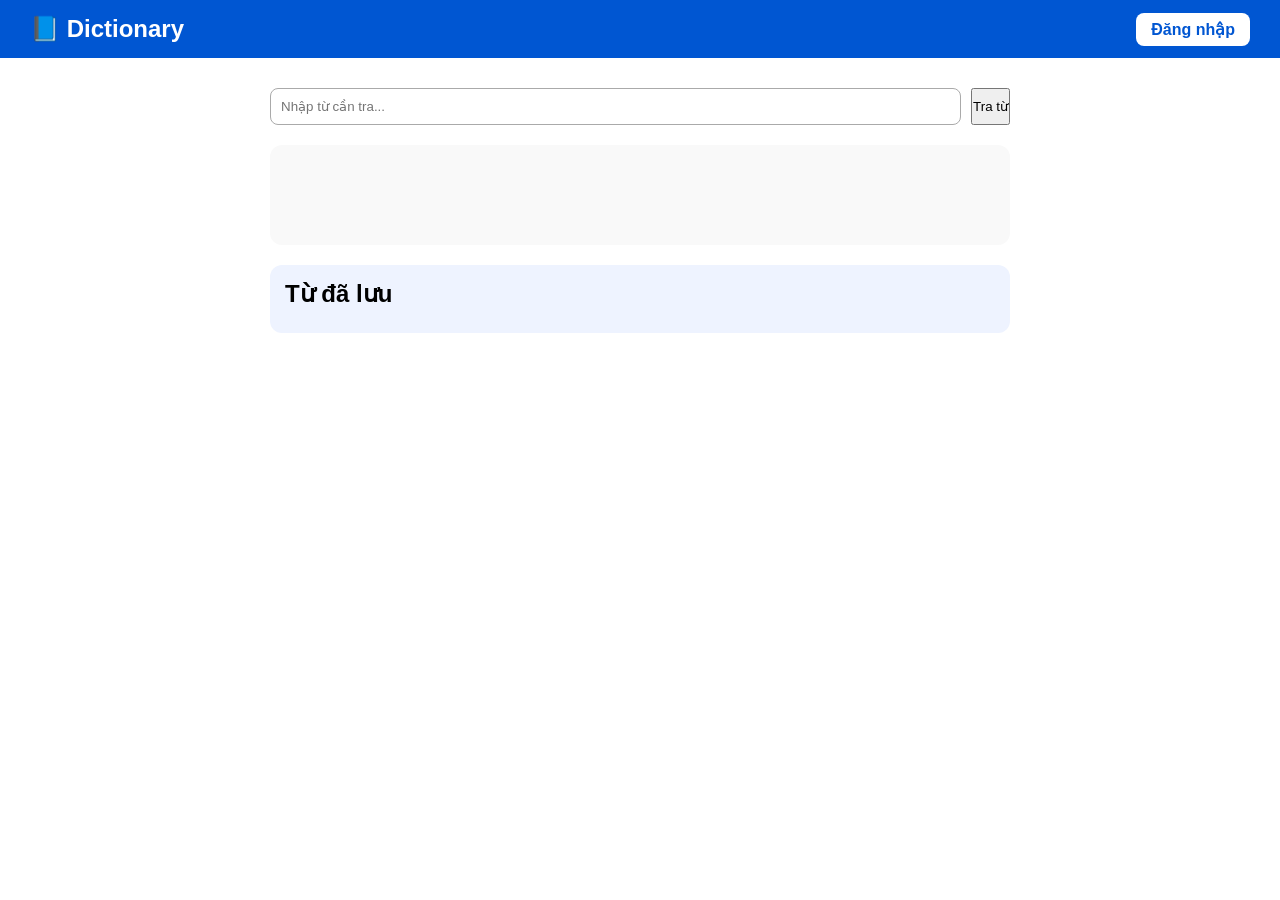
==== index.html @ 43260ef8 "Add files via upload" ====
<!DOCTYPE html>
<html lang="vi">
<head>
  <meta charset="UTF-8">
  <meta name="viewport" content="width=device-width, initial-scale=1.0">
  <title>Từ điển Anh-Việt</title>
  <link rel="stylesheet" href="style.css">
</head>
<body>
  <header>
    <h1 class="logo">📘 Dictionary</h1>
    <nav>
      <a href="login.html" id="loginBtn" class="btn">Đăng nhập</a>
      <a href="#" id="logoutBtn" class="btn hidden">Đăng xuất</a>
    </nav>
  </header>

  <main class="dictionary-container">
    <section class="search-box">
      <input type="text" id="wordInput" placeholder="Nhập từ cần tra...">
      <button id="searchBtn" class="btn">Tra từ</button>
    </section>

    <section class="result-box" id="resultBox"></section>

    <section class="saved-words">
      <h2>Từ đã lưu</h2>
      <ul id="savedList"></ul>
    </section>
  </main>

  <script src="script.js"></script>
</body>
</html>
---- style.css ----
/* Reset */
* {
  margin: 0;
  padding: 0;
  box-sizing: border-box;
  font-family: "Segoe UI", sans-serif;
}

/* Header */
header {
  display: flex;
  justify-content: space-between;
  align-items: center;
  padding: 15px 30px;
  background: #0056d2;
  color: #fff;
}

header .logo {
  font-size: 24px;
  font-weight: bold;
}

nav .btn {
  margin-left: 15px;
  text-decoration: none;
  padding: 8px 15px;
  border-radius: 8px;
  background: #fff;
  color: #0056d2;
  font-weight: bold;
  transition: 0.3s;
}

nav .btn:hover {
  background: #ffcc00;
  color: #000;
}

/* Container */
main {
  padding: 30px;
  max-width: 800px;
  margin: auto;
}

/* Auth pages */
.auth-container {
  text-align: center;
  margin-top: 50px;
}

.auth-container form {
  display: flex;
  flex-direction: column;
  gap: 15px;
  margin-top: 20px;
}

.auth-container input {
  padding: 10px;
  border: 1px solid #ccc;
  border-radius: 8px;
}

.auth-container .btn {
  background: #0056d2;
  color: white;
  cursor: pointer;
}

.auth-container .btn:hover {
  background: #003a91;
}

/* Dictionary */
.search-box {
  display: flex;
  gap: 10px;
  margin-bottom: 20px;
}

.search-box input {
  flex: 1;
  padding: 10px;
  border: 1px solid #aaa;
  border-radius: 8px;
}

.result-box {
  background: #f9f9f9;
  padding: 20px;
  border-radius: 12px;
  margin-bottom: 20px;
  min-height: 100px;
}

.saved-words {
  background: #eef3ff;
  padding: 15px;
  border-radius: 12px;
}

.saved-words ul {
  list-style: none;
  margin-top: 10px;
}

.saved-words li {
  padding: 8px;
  background: white;
  margin-bottom: 5px;
  border-radius: 8px;
}

/* Hidden class */
.hidden {
  display: none;
}
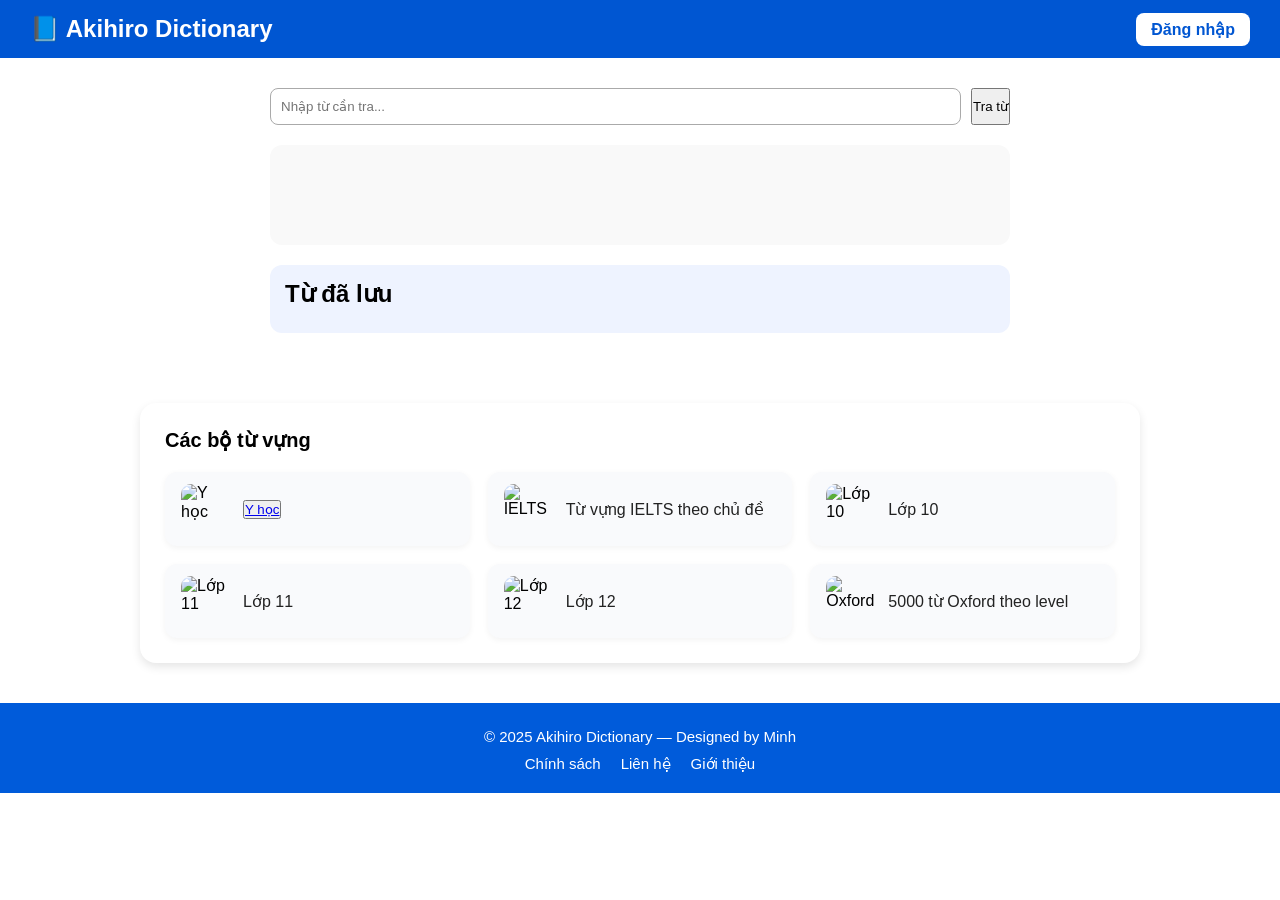
==== commit 7321b538: "first commit" ====
--- a/index.html
+++ b/index.html
@@ -1,34 +1,85 @@
-<!DOCTYPE html>
-<html lang="vi">
-<head>
-  <meta charset="UTF-8">
-  <meta name="viewport" content="width=device-width, initial-scale=1.0">
-  <title>Từ điển Anh-Việt</title>
-  <link rel="stylesheet" href="style.css">
-</head>
-<body>
-  <header>
-    <h1 class="logo">📘 Dictionary</h1>
-    <nav>
-      <a href="login.html" id="loginBtn" class="btn">Đăng nhập</a>
-      <a href="#" id="logoutBtn" class="btn hidden">Đăng xuất</a>
-    </nav>
-  </header>
-
-  <main class="dictionary-container">
-    <section class="search-box">
-      <input type="text" id="wordInput" placeholder="Nhập từ cần tra...">
-      <button id="searchBtn" class="btn">Tra từ</button>
-    </section>
-
-    <section class="result-box" id="resultBox"></section>
-
-    <section class="saved-words">
-      <h2>Từ đã lưu</h2>
-      <ul id="savedList"></ul>
-    </section>
-  </main>
-
-  <script src="script.js"></script>
-</body>
-</html>
+<!DOCTYPE html>
+<html lang="vi">
+<head>
+  <meta charset="UTF-8" />
+  <meta name="viewport" content="width=device-width, initial-scale=1.0" />
+  <title>Từ điển Anh-Việt</title>
+  <link rel="stylesheet" href="css/style.css" />
+  <style>
+    .hidden { display: none !important; }
+  </style>
+</head>
+<body>
+  <header>
+    <h1 class="logo">📘 Akihiro Dictionary</h1>
+    <nav>
+      <a href="login.html" id="loginBtn" class="btn">Đăng nhập</a>
+      <a href="#" id="logoutBtn" class="btn hidden">Đăng xuất</a>
+    </nav>
+  </header>
+
+  <main class="dictionary-container">
+    <section class="search-box">
+      <input type="text" id="wordInput" placeholder="Nhập từ cần tra..." />
+      <button id="searchBtn" class="btn">Tra từ</button>
+    </section>
+
+    <section class="result-box" id="resultBox"></section>
+
+    <section class="saved-words">
+      <h2>Từ đã lưu</h2>
+      <ul id="savedList"></ul>
+    </section>
+  </main>
+
+  <!-- các trang dịch nhỏ -->
+  <section class="vocab-section">
+    <div class="vocab-header">
+      <h2>Các bộ từ vựng</h2>
+    </div>
+
+    <div class="vocab-grid">
+      <div class="vocab-card" title="Từ vựng chuyên ngành y học">
+        <img src="https://is5-ssl.mzstatic.com/image/thumb/Purple118/v4/d3/5d/68/d35d681a-6fd9-df9f-f69c-9494ccdefdd6/source/512x512bb.jpg" alt="Y học" />
+        <button><a href="yhoc.html">Y học</a></button>
+      </div>
+
+      <div class="vocab-card" title="Từ vựng IELTS theo chủ đề phổ biến">
+        <img src="https://tse1.mm.bing.net/th/id/OIP.8QgwqALuaCqxm_RUIhsESAHaEy?pid=Api&P=0&h=180" alt="IELTS" />
+        <p>Từ vựng IELTS theo chủ đề</p>
+      </div>
+
+      <div class="vocab-card" title="Từ vựng chương trình lớp 10">
+        <img src="https://tse4.mm.bing.net/th/id/OIP.mSs-xw8apO6NiWG1tI-vqQAAAA?pid=Api&P=0&h=180" alt="Lớp 10" />
+        <p>Lớp 10</p>
+      </div>
+
+      <div class="vocab-card" title="Từ vựng chương trình lớp 11">
+        <img src="https://tse1.mm.bing.net/th/id/OIP.wuLnWbXox_rqcd-G9WfciAHaHa?pid=Api&P=0&h=180" alt="Lớp 11" />
+        <p>Lớp 11</p>
+      </div>
+
+      <div class="vocab-card" title="Từ vựng chương trình lớp 12">
+        <img src="https://tse2.mm.bing.net/th/id/OIP.h6bYZbAj37Fpn-i9-p5urQAAAA?pid=Api&P=0&h=180" alt="Lớp 12" />
+        <p>Lớp 12</p>
+      </div>
+
+      <div class="vocab-card" title="Danh sách 5000 từ Oxford theo level">
+        <img src="https://tse1.mm.bing.net/th/id/OIP.-NgOZBqf0nsxNai_nyhmOQHaHa?pid=Api&P=0&h=180" alt="Oxford" />
+        <p>5000 từ Oxford theo level</p>
+      </div>
+    </div>
+  </section>
+
+  <footer class="footer">
+    <p>© 2025 Akihiro Dictionary — Designed by Minh</p>
+    <div class="footer-links">
+      <a href="#">Chính sách</a>
+      <a href="#">Liên hệ</a>
+      <a href="#">Giới thiệu</a>
+    </div>
+  </footer>
+
+  <script type="module" src="js/script.js"></script>
+</body>
+</html>
--- a/css/style.css
+++ b/css/style.css
@@ -0,0 +1,263 @@
+/* Reset */
+* {
+  margin: 0;
+  padding: 0;
+  box-sizing: border-box;
+  font-family: "Segoe UI", sans-serif;
+}
+
+/* Header */
+header {
+  display: flex;
+  justify-content: space-between;
+  align-items: center;
+  padding: 15px 30px;
+  background: #0056d2;
+  color: #fff;
+}
+
+header .logo {
+  font-size: 24px;
+  font-weight: bold;
+}
+
+nav .btn {
+  margin-left: 15px;
+  text-decoration: none;
+  padding: 8px 15px;
+  border-radius: 8px;
+  background: #fff;
+  color: #0056d2;
+  font-weight: bold;
+  transition: 0.3s;
+}
+
+nav .btn:hover {
+  background: #ffcc00;
+  color: #000;
+}
+
+/* Container */
+main {
+  padding: 30px;
+  max-width: 800px;
+  margin: auto;
+}
+
+/* Auth pages */
+.auth-container {
+  text-align: center;
+  margin-top: 50px;
+}
+
+.auth-container form {
+  display: flex;
+  flex-direction: column;
+  gap: 15px;
+  margin-top: 20px;
+}
+
+.auth-container input {
+  padding: 10px;
+  border: 1px solid #ccc;
+  border-radius: 8px;
+}
+
+.auth-container .btn {
+  background: #0056d2;
+  color: white;
+  cursor: pointer;
+}
+
+.auth-container .btn:hover {
+  background: #003a91;
+}
+
+/* Dictionary */
+.search-box {
+  display: flex;
+  gap: 10px;
+  margin-bottom: 20px;
+}
+
+.search-box input {
+  flex: 1;
+  padding: 10px;
+  border: 1px solid #aaa;
+  border-radius: 8px;
+}
+
+.result-box {
+  background: #f9f9f9;
+  padding: 20px;
+  border-radius: 12px;
+  margin-bottom: 20px;
+  min-height: 100px;
+}
+
+.saved-words {
+  background: #eef3ff;
+  padding: 15px;
+  border-radius: 12px;
+}
+
+.saved-words ul {
+  list-style: none;
+  margin-top: 10px;
+}
+
+.saved-words li {
+  padding: 8px;
+  background: white;
+  margin-bottom: 5px;
+  border-radius: 8px;
+}
+
+/* Hidden class */
+.hidden {
+  display: none;
+}
+
+
+
+
+
+
+
+/* Mặc định (light mode) */
+body {
+  background-color: #ffffff;
+  color: #000000;
+  transition: background 0.3s, color 0.3s;
+}
+
+/* Dark mode */
+body.dark-mode {
+  background-color: #000000;
+  color: #ffffff;
+}
+
+/* Nút dark mode đẹp hơn */
+#toggle-dark {
+  position: fixed;
+  top: 500px;
+  right: 1150px;
+  padding: 10px 16px;
+  border: none;
+  border-radius: 8px;
+  cursor: pointer;
+  background: #444;
+  color: white;
+  transition: 0.3s;
+}
+#toggle-dark:hover {
+  background: #666;
+}
+
+
+
+
+
+
+/* ==== Các bộ từ vựng ==== */
+.vocab-section {
+  margin: 40px auto;
+  background: #fff;
+  padding: 25px;
+  border-radius: 16px;
+  box-shadow: 0 4px 10px rgba(0,0,0,0.1);
+  width: 90%;
+  max-width: 1000px;
+}
+
+.vocab-header {
+  display: flex;
+  justify-content: space-between;
+  align-items: center;
+  margin-bottom: 20px;
+}
+
+.vocab-header h2 {
+  font-size: 20px;
+  font-weight: 700;
+}
+
+.vocab-header a {
+  color: #1a73e8;
+  text-decoration: none;
+  font-weight: 500;
+}
+.vocab-header a:hover {
+  text-decoration: underline;
+}
+
+/* Grid */
+.vocab-grid {
+  display: grid;
+  grid-template-columns: repeat(auto-fill, minmax(230px, 1fr));
+  gap: 18px;
+}
+
+/* Card từng bộ */
+.vocab-card {
+  display: flex;
+  align-items: center;
+  gap: 12px;
+  background: #f9fafc;
+  padding: 12px 16px;
+  border-radius: 12px;
+  box-shadow: 0 2px 6px rgba(0,0,0,0.05);
+  cursor: pointer;
+  transition: 0.3s;
+}
+
+.vocab-card:hover {
+  background: #e8f0fe;
+  transform: translateY(-3px);
+}
+
+.vocab-card img {
+  width: 50px;
+  height: 50px;
+  border-radius: 10px;
+}
+
+.vocab-card p {
+  margin: 0;
+  font-weight: 500;
+  color: #222;
+}
+
+/*footer*/
+.footer {
+  background-color: #005bda; /* cùng tông màu header */
+  color: white;
+  text-align: center;
+  padding: 20px 0;
+  margin-top: 40px;
+  font-size: 15px;
+  position: relative;
+}
+
+.footer p {
+  margin: 5px 0 10px;
+  font-weight: 500;
+}
+
+.footer-links {
+  display: flex;
+  justify-content: center;
+  gap: 20px;
+}
+
+.footer-links a {
+  color: #ffffff;
+  text-decoration: none;
+  transition: 0.3s;
+}
+
+.footer-links a:hover {
+  text-decoration: underline;
+  color: #cce0ff;
+}
+
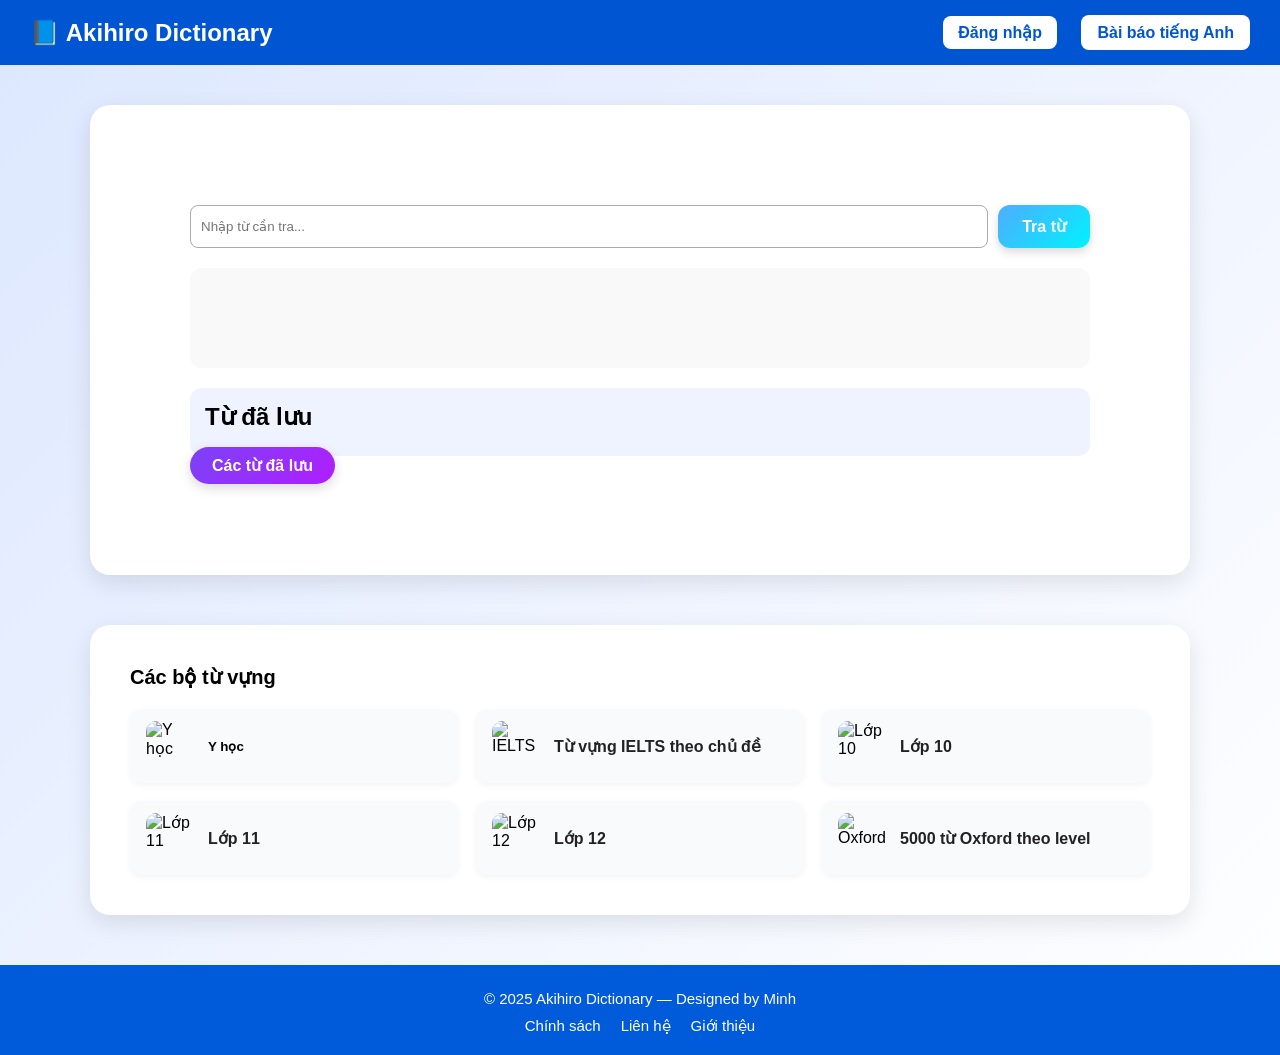
==== commit 165fadfa: "first abc" ====
--- a/index.html
+++ b/index.html
@@ -14,6 +14,7 @@
     <h1 class="logo">📘 Akihiro Dictionary</h1>
     <nav>
       <a href="login.html" id="loginBtn" class="btn">Đăng nhập</a>
+      <a class="abc" href="new.html">Bài báo tiếng Anh </a>
       <a href="#" id="logoutBtn" class="btn hidden">Đăng xuất</a>
     </nav>
   </header>
@@ -21,7 +22,7 @@
   <main class="dictionary-container">
     <section class="search-box">
       <input type="text" id="wordInput" placeholder="Nhập từ cần tra..." />
-      <button id="searchBtn" class="btn">Tra từ</button>
+      <button id="searchBtn" class="search-btn">Tra từ</button>
     </section>
 
     <section class="result-box" id="resultBox"></section>
@@ -30,6 +31,10 @@
       <h2>Từ đã lưu</h2>
       <ul id="savedList"></ul>
     </section>
+    <section class="recent-saved">
+        <button><a class="saved-link" href="save.html"><strong> Các từ đã lưu </strong></a></button>
+  <div class="recent-grid" id="recentGrid"></div>
+</section>
   </main>
 
   <!-- các trang dịch nhỏ -->
@@ -41,32 +46,32 @@
     <div class="vocab-grid">
       <div class="vocab-card" title="Từ vựng chuyên ngành y học">
         <img src="https://is5-ssl.mzstatic.com/image/thumb/Purple118/v4/d3/5d/68/d35d681a-6fd9-df9f-f69c-9494ccdefdd6/source/512x512bb.jpg" alt="Y học" />
-        <button><a href="yhoc.html">Y học</a></button>
+        <button><a class="atp" href="yhoc.html"><strong> Y học </strong></a></button>
       </div>
 
       <div class="vocab-card" title="Từ vựng IELTS theo chủ đề phổ biến">
         <img src="https://tse1.mm.bing.net/th/id/OIP.8QgwqALuaCqxm_RUIhsESAHaEy?pid=Api&P=0&h=180" alt="IELTS" />
-        <p>Từ vựng IELTS theo chủ đề</p>
+        <p><strong> Từ vựng IELTS theo chủ đề</strong> </p>
       </div>
 
       <div class="vocab-card" title="Từ vựng chương trình lớp 10">
         <img src="https://tse4.mm.bing.net/th/id/OIP.mSs-xw8apO6NiWG1tI-vqQAAAA?pid=Api&P=0&h=180" alt="Lớp 10" />
-        <p>Lớp 10</p>
+        <p><strong> Lớp 10</strong> </p>
       </div>
 
       <div class="vocab-card" title="Từ vựng chương trình lớp 11">
         <img src="https://tse1.mm.bing.net/th/id/OIP.wuLnWbXox_rqcd-G9WfciAHaHa?pid=Api&P=0&h=180" alt="Lớp 11" />
-        <p>Lớp 11</p>
+        <p><strong> Lớp 11</strong></p>
       </div>
 
       <div class="vocab-card" title="Từ vựng chương trình lớp 12">
         <img src="https://tse2.mm.bing.net/th/id/OIP.h6bYZbAj37Fpn-i9-p5urQAAAA?pid=Api&P=0&h=180" alt="Lớp 12" />
-        <p>Lớp 12</p>
+        <p><strong> Lớp 12</strong></p>
       </div>
 
       <div class="vocab-card" title="Danh sách 5000 từ Oxford theo level">
         <img src="https://tse1.mm.bing.net/th/id/OIP.-NgOZBqf0nsxNai_nyhmOQHaHa?pid=Api&P=0&h=180" alt="Oxford" />
-        <p>5000 từ Oxford theo level</p>
+        <p><strong>5000 từ Oxford theo level</strong></p>
       </div>
     </div>
   </section>
--- a/css/style.css
+++ b/css/style.css
@@ -1,3 +1,219 @@
+/* ==== Reset ==== */
+* {
+  margin: 0;
+  padding: 0;
+  box-sizing: border-box;
+  font-family: "Segoe UI", sans-serif;
+  transition: background 0.3s, color 0.3s, border 0.3s, box-shadow 0.3s;
+}
+
+body {
+  background: linear-gradient(135deg, #dce7ff, #ffffff);
+  color: #1e293b;
+  min-height: 100vh;
+}
+
+
+
+/* ==== Header ==== */
+header {
+  display: flex;
+  justify-content: space-between;
+  align-items: center;
+  padding: 15px 30px;
+  background: #0056d2;
+  color: #fff;
+
+}
+
+header .logo {
+  font-size: 24px;
+  font-weight: bold;
+}
+
+nav .btn {
+  background: #fff;
+  color: #0056d2;
+  text-decoration: none;
+  padding: 8px 16px;
+  border-radius: 8px;
+  font-weight: 600;
+
+}
+
+nav .btn:hover {
+  background: #ffcc00;
+  color: #000;
+}
+
+/* ==== Auth Container ==== */
+.auth-container {
+  display: flex;
+  justify-content: center;
+  align-items: center;
+  padding: 60px 20px;
+}
+
+.auth-card {
+  background: #ffffffcc;
+  backdrop-filter: blur(10px);
+  border-radius: 16px;
+  box-shadow: 0 10px 30px rgba(0, 0, 0, 0.15);
+  padding: 40px 30px;
+  max-width: 400px;
+  width: 100%;
+  text-align: center;
+  animation: fadeIn 0.6s ease;
+}
+
+@keyframes fadeIn {
+  from { opacity: 0; transform: translateY(15px); }
+  to { opacity: 1; transform: translateY(0); }
+}
+
+.auth-card h2 {
+  color: #1e3a8a;
+  margin-bottom: 8px;
+  font-size: 26px;
+}
+
+.auth-card .desc {
+  color: #475569;
+  font-size: 14px;
+  margin-bottom: 25px;
+}
+
+.auth-card form {
+  display: flex;
+  flex-direction: column;
+  gap: 14px;
+}
+
+.auth-card input {
+  padding: 12px;
+  border: 1px solid #cbd5e1;
+  border-radius: 10px;
+  font-size: 15px;
+  outline: none;
+}
+
+.auth-card input:focus {
+  border-color: #2563eb;
+  box-shadow: 0 0 0 3px rgba(37, 99, 235, 0.15);
+}
+
+.auth-card .btn {
+  background: linear-gradient(90deg, #2563eb, #1d4ed8);
+  color: #fff;
+  padding: 12px;
+  border: none;
+  border-radius: 10px;
+  font-weight: 600;
+  cursor: pointer;
+  transition: transform 0.2s, box-shadow 0.3s;
+}
+
+.auth-card .btn:hover {
+  transform: translateY(-2px);
+  box-shadow: 0 8px 20px rgba(37, 99, 235, 0.35);
+}
+
+.auth-card p {
+  margin-top: 18px;
+  font-size: 14px;
+  color: #475569;
+}
+
+.auth-card a {
+  color: #2563eb;
+  font-weight: 600;
+  text-decoration: none;
+}
+
+.auth-card a:hover {
+  text-decoration: underline;
+}
+
+/* ==== Nút Dark Mode ==== */
+#toggle-dark {
+  position: fixed;
+  top: 15px;
+  right: 20px;
+  padding: 10px 16px;
+  border: none;
+  border-radius: 8px;
+  cursor: pointer;
+  background: #fff;
+  color: #000;
+  box-shadow: 0 4px 10px rgba(0, 0, 0, 0.15);
+  font-weight: 600;
+}
+#toggle-dark:hover {
+  transform: scale(1.05);
+}
+
+/* ==== Dark Mode ==== */
+body.dark-mode {
+  background: linear-gradient(135deg, #0f172a, #1e293b);
+  color: #e2e8f0;
+}
+
+body.dark-mode header {
+  background: #0b1220;
+}
+
+body.dark-mode .auth-card {
+  background: rgba(30, 41, 59, 0.85);
+  box-shadow: 0 10px 30px rgba(0, 0, 0, 0.5);
+}
+
+body.dark-mode h2 {
+  color: #93c5fd;
+}
+
+body.dark-mode .desc {
+  color: #a5b4fc;
+}
+
+body.dark-mode input {
+  background: #334155;
+  border-color: #475569;
+  color: #f1f5f9;
+}
+
+body.dark-mode input:focus {
+  border-color: #60a5fa;
+  box-shadow: 0 0 0 3px rgba(96, 165, 250, 0.25);
+}
+
+body.dark-mode .btn {
+  background: linear-gradient(90deg, #3b82f6, #2563eb);
+}
+
+body.dark-mode a {
+  color: #60a5fa;
+}
+
+body.dark-mode #toggle-dark {
+  background: #1e293b;
+  color: #f8fafc;
+}
+
+/* ==== Responsive ==== */
+@media (max-width: 480px) {
+  header {
+    flex-direction: column;
+    text-align: center;
+  }
+
+  .auth-card {
+    padding: 30px 20px;
+  }
+
+  h2 {
+    font-size: 22px;
+  }
+}
 /* Reset */
 * {
   margin: 0;
@@ -40,7 +256,7 @@
 /* Container */
 main {
   padding: 30px;
-  max-width: 800px;
+  max-width: 90%;
   margin: auto;
 }
 
@@ -85,6 +301,7 @@
   padding: 10px;
   border: 1px solid #aaa;
   border-radius: 8px;
+
 }
 
 .result-box {
@@ -117,7 +334,6 @@
 .hidden {
   display: none;
 }
-
 
 
 
@@ -153,7 +369,6 @@
 #toggle-dark:hover {
   background: #666;
 }
-
 
 
 
@@ -193,9 +408,10 @@
 
 /* Grid */
 .vocab-grid {
-  display: grid;
-  grid-template-columns: repeat(auto-fill, minmax(230px, 1fr));
+    display: grid;
+  grid-template-columns: repeat(3, minmax(0, 1fr)); /* 3 cột cố định */
   gap: 18px;
+  align-items: center;
 }
 
 /* Card từng bộ */
@@ -209,23 +425,31 @@
   box-shadow: 0 2px 6px rgba(0,0,0,0.05);
   cursor: pointer;
   transition: 0.3s;
+    text-decoration: none;
+
 }
 
 .vocab-card:hover {
   background: #e8f0fe;
   transform: translateY(-3px);
+    text-decoration: none;
+
 }
 
 .vocab-card img {
   width: 50px;
   height: 50px;
   border-radius: 10px;
+    text-decoration: none;
+
 }
 
 .vocab-card p {
   margin: 0;
   font-weight: 500;
   color: #222;
+    text-decoration: none;
+
 }
 
 /*footer*/
@@ -260,4 +484,146 @@
   text-decoration: underline;
   color: #cce0ff;
 }
-
+.apt {
+    text-decoration: none;
+
+}
+
+button a {
+  text-decoration: none;
+  color: black;
+  border: none;
+  
+}
+
+button a:visited {
+  color: black;
+}
+
+button {
+  border: none;
+  background: none;
+}
+
+button:hover a {
+  color: #007BFF; /* tuỳ chỉnh hiệu ứng hover nếu muốn */
+}
+
+/* Xoá gạch dưới + đổi màu cho liên kết trong login/register */
+.auth-container a {
+  text-decoration: none;
+  color: black;
+  font-weight: 500;
+}
+
+.auth-container a:hover {
+  color: #007BFF; 
+  text-decoration: underline; 
+}
+.abc {
+  margin-left: 20px;
+  padding: 8px 16px;
+  border-radius: 8px;
+  background: #ffffff;
+  color: #0056d2;
+  font-weight: 600;
+  text-decoration: none;
+  transition: 0.3s;
+  display: inline-block;
+}
+
+.abc:hover {
+  background: #ffcc00;
+  color: #000;
+  transform: translateY(-2px);
+}
+
+/* ==== Khoảng cách tổng thể cho phần thân ==== */
+/* ==== Phần thân cách đều viền ==== */
+main.dictionary-container {
+  max-width: 1100px;
+  margin: 40px auto;          /* cách đều hai bên và trên dưới */
+  padding: 100px;              /* tạo không gian trong khung */
+  background: #ffffff;        /* nền trắng nổi bật giữa nền xanh nhạt */
+  border-radius: 20px;        /* bo góc mềm */
+  box-shadow: 0 8px 25px rgba(0, 0, 0, 0.1); /* đổ bóng nhẹ */
+}
+
+/* ==== Khu từ vựng cũng có khung cách đều như body ==== */
+.vocab-section {
+  max-width: 1100px;
+  margin: 50px auto;
+  padding: 40px;
+  background: #ffffff;
+  border-radius: 20px;
+  box-shadow: 0 8px 25px rgba(0, 0, 0, 0.1);
+}
+/* Nút tra từ hiện đại */
+.search-btn {
+  background: linear-gradient(135deg, #4facfe, #00f2fe);
+  color: white;
+  border: none;
+  border-radius: 12px;
+  padding: 12px 24px;
+  font-size: 1rem;
+  font-weight: 600;
+  cursor: pointer;
+  transition: all 0.3s ease;
+  box-shadow: 0 4px 10px rgba(0, 0, 0, 0.15);
+  display: inline-flex;
+  align-items: center;
+  gap: 8px;
+}
+
+.search-btn:hover {
+  background: linear-gradient(135deg, #43e97b, #38f9d7);
+  transform: translateY(-3px);
+  box-shadow: 0 6px 14px rgba(0, 0, 0, 0.2);
+}
+
+.search-btn:active {
+  transform: translateY(0);
+  box-shadow: 0 2px 6px rgba(0, 0, 0, 0.2);
+}
+
+.search-btn i {
+  font-size: 1.2rem;
+}
+
+
+#search-btn,
+.saved-link {
+  background: linear-gradient(135deg, #4e9af1, #3ac8e2);
+  color: white;
+  font-size: 16px;
+  font-weight: 600;
+  padding: 10px 22px;
+  border: none;
+  border-radius: 30px;
+  text-decoration: none;
+  cursor: pointer;
+  box-shadow: 0 4px 12px rgba(0, 0, 0, 0.15);
+  transition: all 0.3s ease;
+}
+
+/* Hiệu ứng hover */
+#search-btn:hover,
+.saved-link:hover {
+  transform: translateY(-3px);
+  background: linear-gradient(135deg, #3ac8e2, #4e9af1);
+  box-shadow: 0 6px 16px rgba(0, 0, 0, 0.25);
+}
+
+/* Hiệu ứng khi nhấn */
+#search-btn:active,
+.saved-link:active {
+  transform: scale(0.97);
+}
+
+/* Nếu Minh muốn link “Từ đã lưu” có style riêng */
+.saved-link {
+  background: linear-gradient(135deg, #7b42f6, #b01eff);
+}
+.saved-link:hover {
+  background: linear-gradient(135deg, #b01eff, #7b42f6);
+}
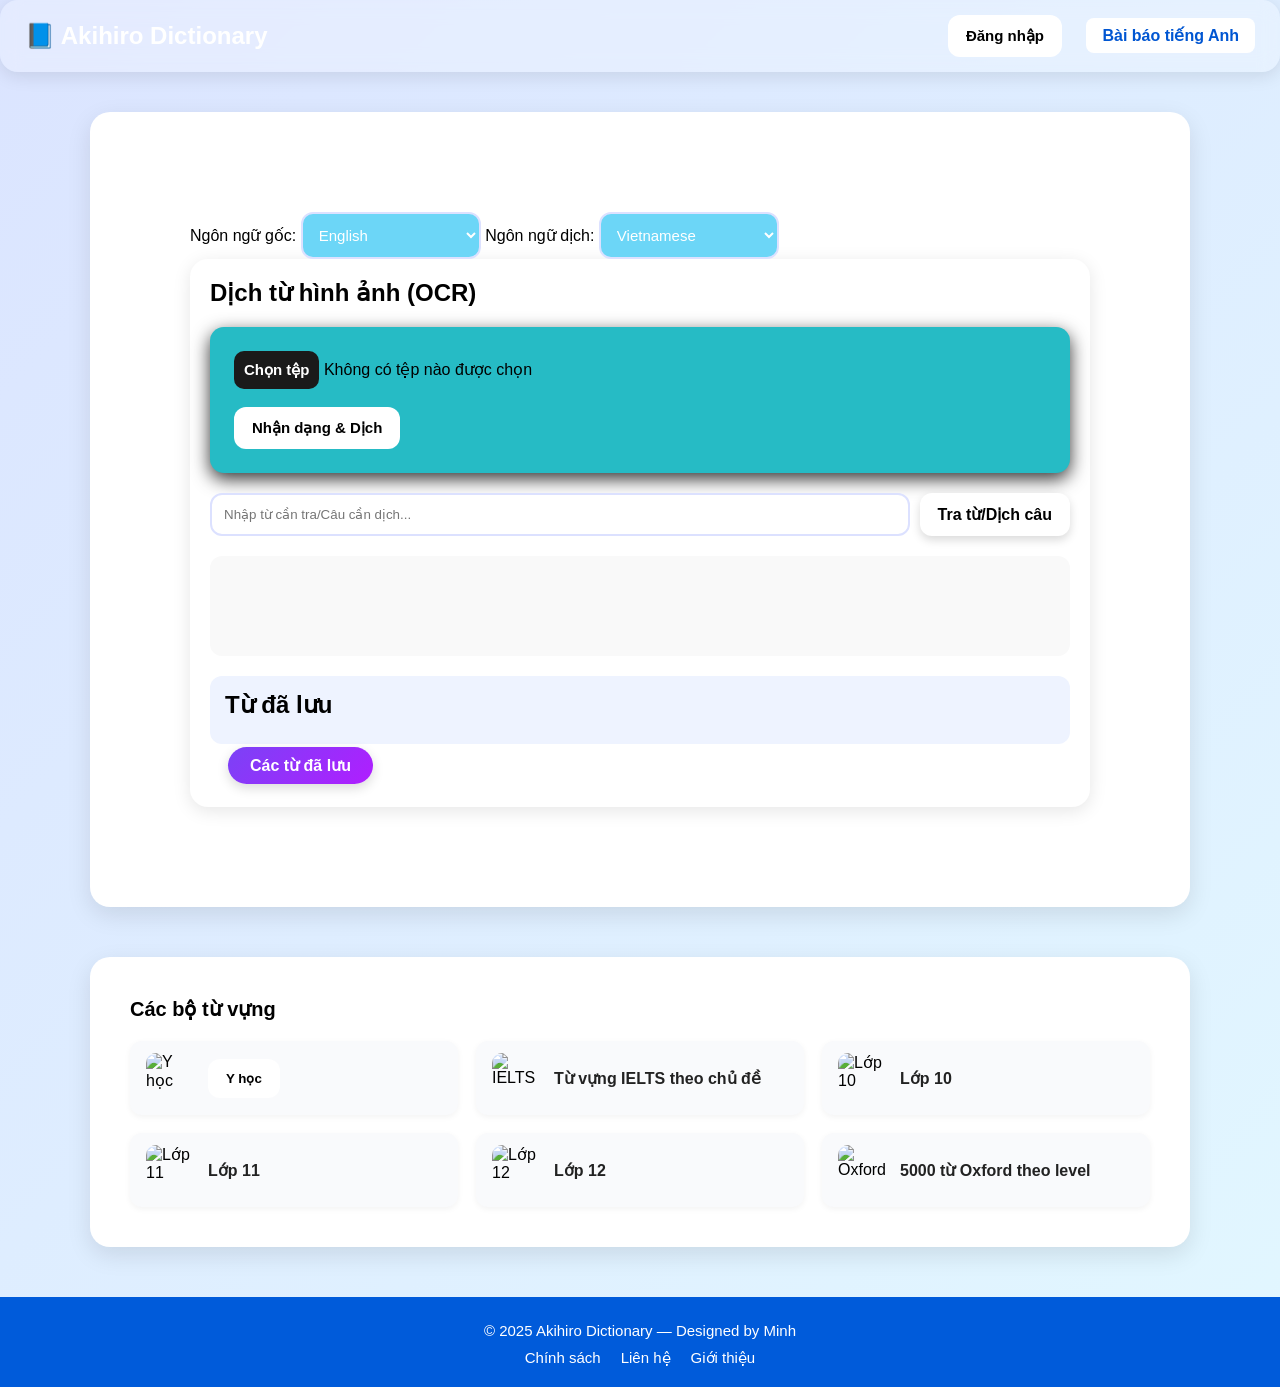
==== commit 519722e7: "first commit" ====
--- a/index.html
+++ b/index.html
@@ -1,14 +1,19 @@
 <!DOCTYPE html>
 <html lang="vi">
+
 <head>
   <meta charset="UTF-8" />
   <meta name="viewport" content="width=device-width, initial-scale=1.0" />
   <title>Từ điển Anh-Việt</title>
   <link rel="stylesheet" href="css/style.css" />
+  <script src="https://cdn.jsdelivr.net/npm/tesseract.js@5/dist/tesseract.min.js"></script>
   <style>
-    .hidden { display: none !important; }
+    .hidden {
+      display: none !important;
+    }
   </style>
 </head>
+
 <body>
   <header>
     <h1 class="logo">📘 Akihiro Dictionary</h1>
@@ -19,22 +24,58 @@
     </nav>
   </header>
 
+  </section>
+
   <main class="dictionary-container">
-    <section class="search-box">
-      <input type="text" id="wordInput" placeholder="Nhập từ cần tra..." />
-      <button id="searchBtn" class="search-btn">Tra từ</button>
-    </section>
+    <label for="sourceLang">Ngôn ngữ gốc:</label>
+    <select class="sourceLang" id="sourceLang">
+      <option value="en">English</option>
+      <option value="vi">Vietnamese</option>
+      <option value="ja">Japanese</option>
+      <option value="ko">Korean</option>
+      <option value="zh">Chinese</option>
+      <option value="fr">French</option>
+      <option value="de">German</option>
+    </select>
 
-    <section class="result-box" id="resultBox"></section>
+    <label for="targetLang">Ngôn ngữ dịch:</label>
+    <select id="targetLang">
+      <option value="vi">Vietnamese</option>
+      <option value="en">English</option>
+      <option value="ja">Japanese</option>
+      <option value="ko">Korean</option>
+      <option value="zh">Chinese</option>
+      <option value="fr">French</option>
+      <option value="de">German</option>
+    </select>
+    <!-- ocr -->
+    <section class="card">
+      <h2>Dịch từ hình ảnh (OCR)</h2>
+      <div class="ocr-controls">
+        <div class="file-upload">
+          <label for="imageInput" class="custom-file-btn"> Chọn tệp</label>
+          <span id="file-name">Không có tệp nào được chọn</span>
+          <input type="file" id="imageInput" accept="image/*" />
+        </div>
+<br>
+        <button id="ocrBtn" class="btn">Nhận dạng & Dịch</button>
+        <div id="ocrResult"></div>
+      </div>
+      <section class="search-box">
+        <input type="text" id="wordInput" placeholder="Nhập từ cần tra/Câu cần dịch..." />
+        <button id="searchBtn" class="search-btn">Tra từ/Dịch câu</button>
+      </section>
 
-    <section class="saved-words">
-      <h2>Từ đã lưu</h2>
-      <ul id="savedList"></ul>
-    </section>
-    <section class="recent-saved">
+      <section class="result-box" id="resultBox"></section>
+
+      <section class="saved-words">
+        <h2>Từ đã lưu</h2>
+        <ul id="savedList"></ul>
+      </section>
+      <section class="recent-saved">
         <button><a class="saved-link" href="save.html"><strong> Các từ đã lưu </strong></a></button>
-  <div class="recent-grid" id="recentGrid"></div>
-</section>
+        <div class="recent-grid" id="recentGrid"></div>
+      </section>
   </main>
 
   <!-- các trang dịch nhỏ -->
@@ -45,7 +86,9 @@
 
     <div class="vocab-grid">
       <div class="vocab-card" title="Từ vựng chuyên ngành y học">
-        <img src="https://is5-ssl.mzstatic.com/image/thumb/Purple118/v4/d3/5d/68/d35d681a-6fd9-df9f-f69c-9494ccdefdd6/source/512x512bb.jpg" alt="Y học" />
+        <img
+          src="https://is5-ssl.mzstatic.com/image/thumb/Purple118/v4/d3/5d/68/d35d681a-6fd9-df9f-f69c-9494ccdefdd6/source/512x512bb.jpg"
+          alt="Y học" />
         <button><a class="atp" href="yhoc.html"><strong> Y học </strong></a></button>
       </div>
 
@@ -87,4 +130,5 @@
 
   <script type="module" src="js/script.js"></script>
 </body>
-</html>
+
+</html>
--- a/css/style.css
+++ b/css/style.css
@@ -12,7 +12,6 @@
   color: #1e293b;
   min-height: 100vh;
 }
-
 
 
 /* ==== Header ==== */
@@ -339,7 +338,6 @@
 
 
 
-
 /* Mặc định (light mode) */
 body {
   background-color: #ffffff;
@@ -369,7 +367,6 @@
 #toggle-dark:hover {
   background: #666;
 }
-
 
 
 
@@ -590,7 +587,6 @@
   font-size: 1.2rem;
 }
 
-
 #search-btn,
 .saved-link {
   background: linear-gradient(135deg, #4e9af1, #3ac8e2);
@@ -627,3 +623,134 @@
 .saved-link:hover {
   background: linear-gradient(135deg, #b01eff, #7b42f6);
 }
+#sourceLang {
+  width: 180px;
+  padding:10px 14px;
+  font-size:15px;
+  border-radius: 12px;
+  border: 1px solid #000000;
+  background-color: #6cd6f7;
+  color:#ffffff
+}
+#targetLang {
+  width: 180px;
+  padding:10px 14px;
+  font-size:15px;
+  border-radius: 12px;
+  border: 1px solid #000000;
+  background-color: #6cd6f7;
+  color:#ffffff
+}
+.ocr-controls{
+  background-color: #26bbc5;
+  padding: 24px;
+  border-radius: 14px;
+  box-shadow: 0 6px 18px rgba(0, 0, 0, 0.8);
+  margin: 20px 0;
+  transition: 0.3s ease;
+}
+#imageInput{
+    display: none;
+}
+.custom-file-btn{
+  position: relative;
+  display: inline-block;
+  padding: 10px;
+  background:#1A1A1A;
+  color: white;
+  font-size: 15px;
+  border-radius: 10px;
+  font-weight: 600;
+  cursor: pointer;
+}
+.btn{
+      position: relative;
+  display: inline-block;
+  padding: 10px;
+  background: #F5F7FF;
+  color:#1A1A1A;
+  font-size: 15px;
+  border-radius: 10px;
+  font-weight: 600;
+  cursor: pointer;
+}
+
+
+body {
+    background: linear-gradient(135deg, #4b79ff33, #6bd6ff33);
+    font-family: "Poppins", sans-serif;
+}
+
+.card {
+    background: #ffffff;
+    padding: 20px;
+    border-radius: 18px;
+    box-shadow: 0 4px 18px rgba(0,0,0,0.1);
+    transition: 0.25s;
+}
+
+.card:hover {
+    transform: translateY(-3px);
+    box-shadow: 0 6px 25px rgba(0,0,0,0.15);
+}
+
+input, select, textarea {
+    border-radius: 12px !important;
+    padding: 12px !important;
+    border: 2px solid #dce1ff !important;
+    outline: none;
+    transition: 0.25s;
+}
+
+input:focus, select:focus, textarea:focus {
+    border-color: #4b79ff !important;
+    box-shadow: 0 0 8px #4b79ff55;
+}
+
+button, .btn {
+    padding: 12px 18px !important;
+    border-radius: 12px !important;
+    background: white !important;
+    color: black !important;
+    border: none !important;
+    cursor: pointer;
+    font-weight: 600;
+    transition: 0.25s;
+}
+
+button:hover, .btn:hover {
+    opacity: 0.9;
+    transform: translateY(-2px);
+}
+
+header, .header {
+    background: rgba(255, 255, 255, 0.25);
+    backdrop-filter: blur(10px);
+    padding: 15px 25px;
+    border-radius: 18px;
+    box-shadow: 0 4px 18px rgba(0,0,0,0.1);
+}
+
+.result, .output, #result {
+    background: white;
+    padding: 18px;
+    border-radius: 15px;
+    box-shadow: 0 4px 18px rgba(0,0,0,0.1);
+}
+
+.fade-in {
+    animation: fade 0.6s ease;
+}
+
+@keyframes fade {
+    from { opacity: 0; transform: translateY(10px); }
+    to { opacity: 1; transform: translateY(0); }
+}
+
+@media (max-width: 600px) {
+    header, .header {
+        flex-direction: column;
+        gap: 10px;
+        text-align: center;
+    }
+}
